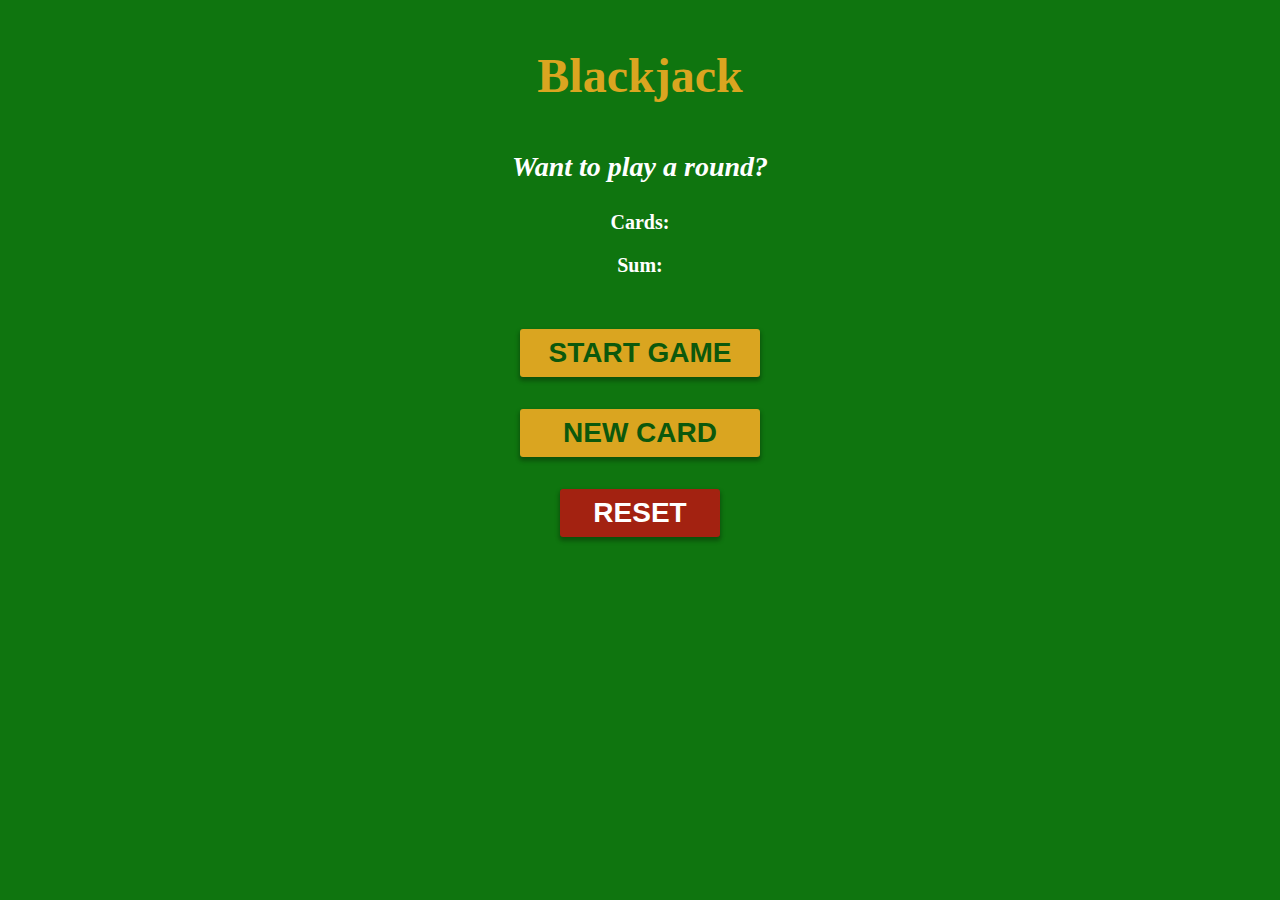
==== Blackjack/index.html @ dfb9ba2b "reset btn and disable btn" ====
<html>
    <head>
        <link rel="stylesheet" href="index.css">
        <title>Blackjack</title>
    </head>
    <body>
        <h1>Blackjack</h1>
        <p id="message-el">Want to play a round?</p>
        <div class="cards-sum">
            <p id='cards-el'>Cards: </p>
            <p id='sum-el'>Sum: </p>
        </div>

        <div class="btns">
            <button id='start-btn' onclick="startGame()">START GAME</button>
            <button id='newCard-btn' onclick="newCard()">NEW CARD</button>
            <button id='reset-btn' onclick="resetGame()">RESET</button>
        </div>


        <script src="index.js"></script>
    </body>
</html>
---- Blackjack/index.css ----
body {
    font-family: 'Trebuchet MS', 'sans-serif';
    background-color: rgb(15, 117, 15);
    text-align: center;
    color: white;
    font-weight: bold;
}

h1 {
    color: goldenrod;
    font-size: 3rem;
    margin: 3rem 0rem;
}

#message-el {
    font-size: 1.75rem;
    font-style: italic;
}

.cards-sum {
    font-size: 1.25rem;
}

.btns {
    display: flex;
    flex-direction: column;
    width: fit-content;
    margin: 0 auto;
}

#start-btn {
    color: rgb(12, 88, 12);
    background-color: goldenrod;
    border: none;
    font-weight: bold;
    font-size: 1.75rem;
    border-radius: 3px;
    padding: .5rem 0rem;
    width: 15rem;
    margin-top: 2rem;
    cursor: pointer;
    box-shadow: 0px 3px 4px 1px rgba(0, 0, 0, .3);
}
#start-btn:active {
    transform: scale(.98);
}
#newCard-btn {
    color: rgb(12, 88, 12);
    background-color: goldenrod;
    border: none;
    font-weight: bold;
    font-size: 1.75rem;
    border-radius: 3px;
    padding: .5rem 0rem;
    width: 15rem;
    margin-top: 2rem;
    cursor: pointer;
    box-shadow: 0px 3px 4px 1px rgba(0, 0, 0, .3);
}
#newCard-btn:active {
    transform: scale(.98);
}
#reset-btn {
    color: rgb(255, 255, 255);
    background-color: rgb(163, 34, 17);
    border: none;
    font-weight: bold;
    font-size: 1.75rem;
    border-radius: 3px;
    padding: .5rem 0rem;
    width: 10rem;
    margin: 2rem auto;
    cursor: pointer;
    box-shadow: 0px 3px 4px 1px rgba(0, 0, 0, .3);
}
#reset-btn:active {
    transform: scale(.98);
}
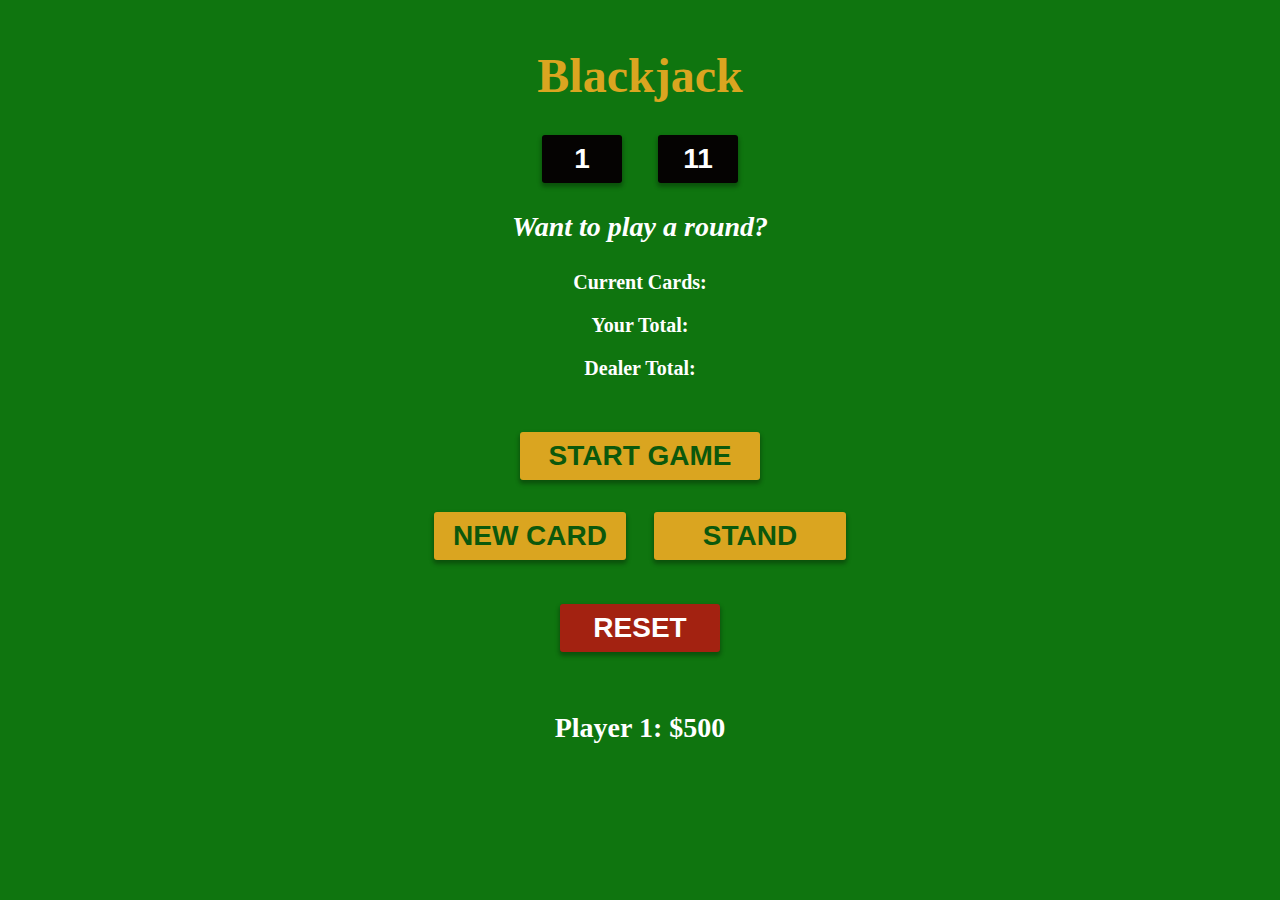
==== commit 08da366c: "game done" ====
--- a/Blackjack/index.html
+++ b/Blackjack/index.html
@@ -5,17 +5,26 @@
     </head>
     <body>
         <h1>Blackjack</h1>
+        <div class="ace-btns">
+            <button id='ace1' onclick="aceEquals1()">1</button>
+            <button id='ace11' onclick="aceEquals11()">11</button>
+        </div>
         <p id="message-el">Want to play a round?</p>
-        <div class="cards-sum">
-            <p id='cards-el'>Cards: </p>
-            <p id='sum-el'>Sum: </p>
+        <div class="info-section">
+            <p id='cards-el'>Current Cards: </p>
+            <p id='sum-el'>Your Total: </p>
+            <p id='dealer-el'>Dealer Total: </p>
         </div>
 
         <div class="btns">
             <button id='start-btn' onclick="startGame()">START GAME</button>
-            <button id='newCard-btn' onclick="newCard()">NEW CARD</button>
+            <div class="new-stand">
+                <button id='newCard-btn' onclick="getNewCard()">NEW CARD</button>
+                <button id='stand-btn' onclick="stand()"> STAND</button>
+            </div>
             <button id='reset-btn' onclick="resetGame()">RESET</button>
         </div>
+        <p id='player-el'>Player 1 Winnings: </p>
 
 
         <script src="index.js"></script>
--- a/Blackjack/index.css
+++ b/Blackjack/index.css
@@ -9,7 +9,7 @@
 h1 {
     color: goldenrod;
     font-size: 3rem;
-    margin: 3rem 0rem;
+    margin: 3rem 0rem 2rem 0rem;
 }
 
 #message-el {
@@ -17,15 +17,23 @@
     font-style: italic;
 }
 
-.cards-sum {
+#player-el {
+    font-size: 1.75rem;
+}
+
+.info-section {
     font-size: 1.25rem;
+}
+
+.new-stand > button {
+    margin: .75rem;
 }
 
 .btns {
     display: flex;
     flex-direction: column;
-    width: fit-content;
     margin: 0 auto;
+    align-items: center;
 }
 
 #start-btn {
@@ -52,12 +60,27 @@
     font-size: 1.75rem;
     border-radius: 3px;
     padding: .5rem 0rem;
-    width: 15rem;
+    width: 12rem;
     margin-top: 2rem;
     cursor: pointer;
     box-shadow: 0px 3px 4px 1px rgba(0, 0, 0, .3);
 }
 #newCard-btn:active {
+    transform: scale(.98);
+}
+#stand-btn {
+    color: rgb(12, 88, 12);
+    background-color: goldenrod;
+    border: none;
+    font-weight: bold;
+    font-size: 1.75rem;
+    border-radius: 3px;
+    padding: .5rem 0rem;
+    width: 12rem;
+    cursor: pointer;
+    box-shadow: 0px 3px 4px 1px rgba(0, 0, 0, .3);
+}
+#stand-btn:active {
     transform: scale(.98);
 }
 #reset-btn {
@@ -75,4 +98,41 @@
 }
 #reset-btn:active {
     transform: scale(.98);
+}
+
+.ace-btns {
+    margin: -2rem auto;
+}
+
+#ace1 {
+    color: rgb(255, 255, 255);
+    background-color: rgb(5, 3, 2);
+    border: none;
+    font-weight: bold;
+    font-size: 1.75rem;
+    border-radius: 3px;
+    padding: .5rem 0rem;
+    width: 5rem;
+    margin: 2rem 1rem;
+    cursor: pointer;
+    box-shadow: 0px 3px 4px 1px rgba(0, 0, 0, .3);
+}
+#ace1:active {
+    transform: scale(.98);
+}
+#ace11 {
+    color: rgb(255, 255, 255);
+    background-color: rgb(5, 3, 2);
+    border: none;
+    font-weight: bold;
+    font-size: 1.75rem;
+    border-radius: 3px;
+    padding: .5rem 0rem;
+    width: 5rem;
+    margin: 2rem 1rem;
+    cursor: pointer;
+    box-shadow: 0px 3px 4px 1px rgba(0, 0, 0, .3);
+}
+#ace11:active {
+    transform: scale(.98);
 }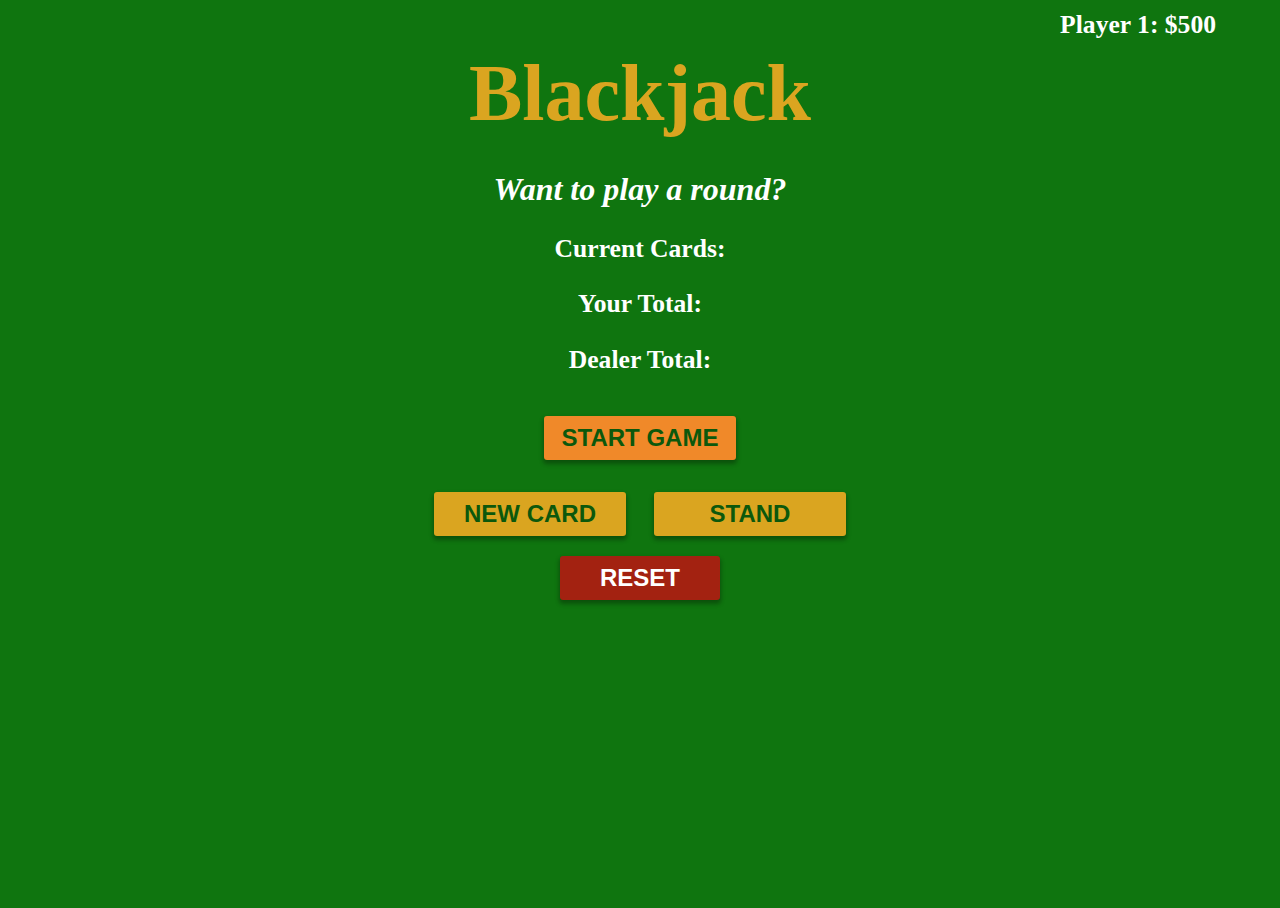
==== commit 76607f17: "maybe done" ====
--- a/Blackjack/index.html
+++ b/Blackjack/index.html
@@ -1,10 +1,12 @@
 <html>
     <head>
+        <meta content="width=device-width, initial-scale=1" name="viewport" />
         <link rel="stylesheet" href="index.css">
         <title>Blackjack</title>
     </head>
     <body>
         <h1>Blackjack</h1>
+        <p id='player-el'>Player 1 Winnings: </p>
         <div class="ace-btns">
             <button id='ace1' onclick="aceEquals1()">1</button>
             <button id='ace11' onclick="aceEquals11()">11</button>
@@ -24,7 +26,6 @@
             </div>
             <button id='reset-btn' onclick="resetGame()">RESET</button>
         </div>
-        <p id='player-el'>Player 1 Winnings: </p>
 
 
         <script src="index.js"></script>
--- a/Blackjack/index.css
+++ b/Blackjack/index.css
@@ -8,21 +8,26 @@
 
 h1 {
     color: goldenrod;
-    font-size: 3rem;
-    margin: 3rem 0rem 2rem 0rem;
+    font-size: clamp(2rem, 10vw, 5rem);
+    margin: 3rem 0rem 1rem 0rem;
 }
 
 #message-el {
-    font-size: 1.75rem;
+    font-size: clamp(1.25rem, 3vw, 2rem);
     font-style: italic;
+    max-width: 80%;
+    margin: 1rem auto;
 }
 
 #player-el {
-    font-size: 1.75rem;
+    font-size: clamp(1.25rem, 2vw, 2rem);
+    position: absolute;
+    top: -1rem;
+    right: 5%;
 }
 
 .info-section {
-    font-size: 1.25rem;
+    font-size: clamp(1.15rem, 2vw, 2rem)
 }
 
 .new-stand > button {
@@ -32,19 +37,19 @@
 .btns {
     display: flex;
     flex-direction: column;
-    margin: 0 auto;
+    margin: -1rem auto;
     align-items: center;
 }
 
 #start-btn {
     color: rgb(12, 88, 12);
-    background-color: goldenrod;
+    background-color: rgb(240, 137, 41);
     border: none;
     font-weight: bold;
-    font-size: 1.75rem;
+    font-size: clamp(1rem, 2vw, 1.5rem);
     border-radius: 3px;
     padding: .5rem 0rem;
-    width: 15rem;
+    width: 12rem;
     margin-top: 2rem;
     cursor: pointer;
     box-shadow: 0px 3px 4px 1px rgba(0, 0, 0, .3);
@@ -57,7 +62,7 @@
     background-color: goldenrod;
     border: none;
     font-weight: bold;
-    font-size: 1.75rem;
+    font-size: clamp(1rem, 2vw, 1.5rem);
     border-radius: 3px;
     padding: .5rem 0rem;
     width: 12rem;
@@ -73,7 +78,7 @@
     background-color: goldenrod;
     border: none;
     font-weight: bold;
-    font-size: 1.75rem;
+    font-size: clamp(1rem, 2vw, 1.5rem);
     border-radius: 3px;
     padding: .5rem 0rem;
     width: 12rem;
@@ -88,11 +93,11 @@
     background-color: rgb(163, 34, 17);
     border: none;
     font-weight: bold;
-    font-size: 1.75rem;
+    font-size: clamp(1rem, 2vw, 1.5rem);
     border-radius: 3px;
     padding: .5rem 0rem;
     width: 10rem;
-    margin: 2rem auto;
+    margin: .5rem auto 1.5rem auto;
     cursor: pointer;
     box-shadow: 0px 3px 4px 1px rgba(0, 0, 0, .3);
 }
@@ -101,7 +106,9 @@
 }
 
 .ace-btns {
-    margin: -2rem auto;
+    display: flex;
+    justify-content: center;
+    height: fit-content;
 }
 
 #ace1 {
@@ -109,30 +116,38 @@
     background-color: rgb(5, 3, 2);
     border: none;
     font-weight: bold;
-    font-size: 1.75rem;
+    font-size: clamp(.9rem, 2vw, 2rem);
     border-radius: 3px;
     padding: .5rem 0rem;
     width: 5rem;
-    margin: 2rem 1rem;
+    margin: 0 1rem;
     cursor: pointer;
     box-shadow: 0px 3px 4px 1px rgba(0, 0, 0, .3);
+    display: none;
 }
 #ace1:active {
     transform: scale(.98);
+}
+#ace1.show {
+    display: block;
 }
 #ace11 {
     color: rgb(255, 255, 255);
     background-color: rgb(5, 3, 2);
     border: none;
     font-weight: bold;
-    font-size: 1.75rem;
+    font-size: clamp(.9rem, 2vw, 2rem);
     border-radius: 3px;
     padding: .5rem 0rem;
     width: 5rem;
-    margin: 2rem 1rem;
+    margin: 0 1rem;
     cursor: pointer;
     box-shadow: 0px 3px 4px 1px rgba(0, 0, 0, .3);
+    display: none;
 }
 #ace11:active {
     transform: scale(.98);
+}
+#ace11.show {
+    display: block;
 }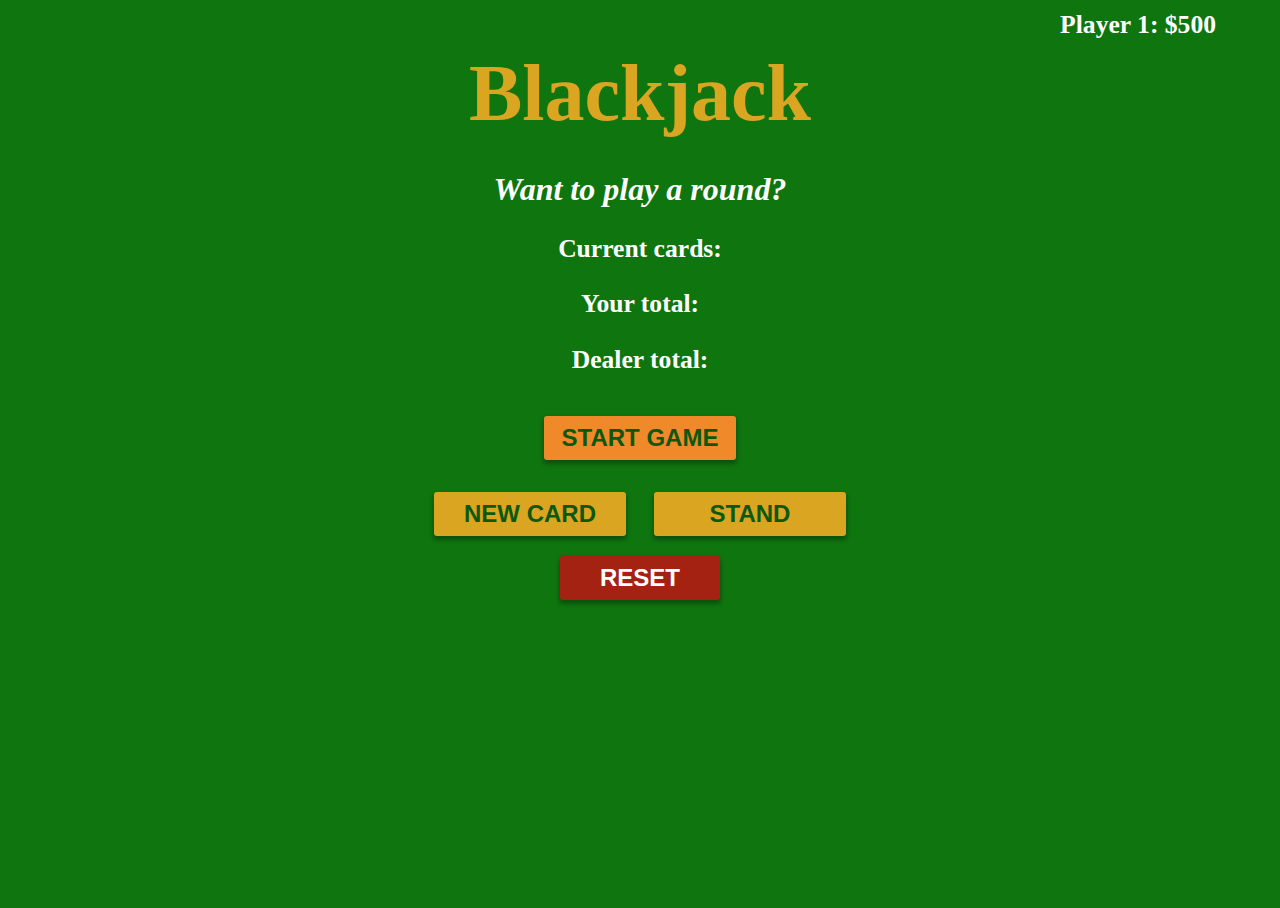
==== commit 69bd90b1: "fixed 21 bug" ====
--- a/Blackjack/index.html
+++ b/Blackjack/index.html
@@ -13,9 +13,9 @@
         </div>
         <p id="message-el">Want to play a round?</p>
         <div class="info-section">
-            <p id='cards-el'>Current Cards: </p>
-            <p id='sum-el'>Your Total: </p>
-            <p id='dealer-el'>Dealer Total: </p>
+            <p id='cards-el'>Current cards: </p>
+            <p id='sum-el'>Your total: </p>
+            <p id='dealer-el'>Dealer total: </p>
         </div>
 
         <div class="btns">
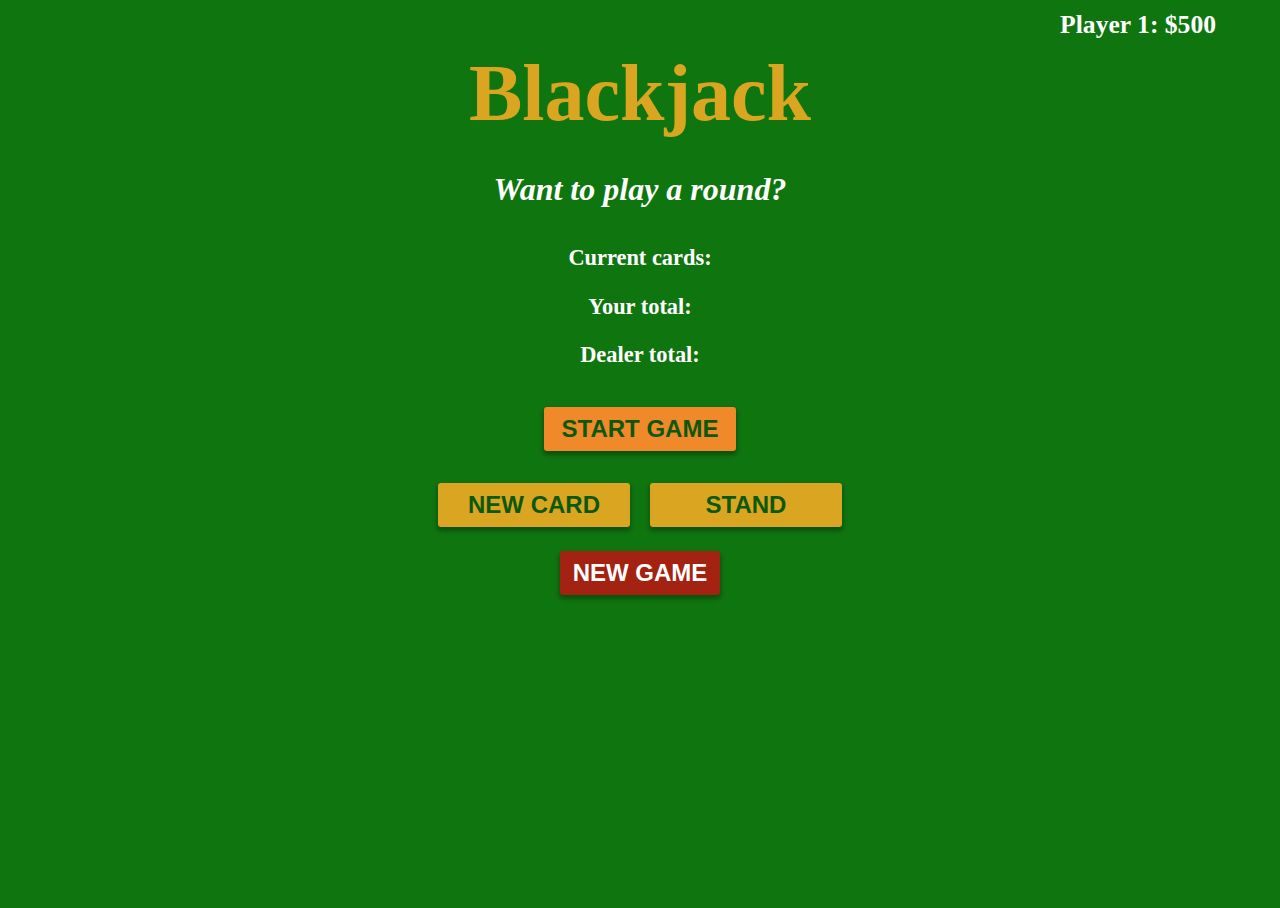
==== commit dd1b9d06: "new game and layout shift" ====
--- a/Blackjack/index.html
+++ b/Blackjack/index.html
@@ -24,7 +24,7 @@
                 <button id='newCard-btn' onclick="getNewCard()">NEW CARD</button>
                 <button id='stand-btn' onclick="stand()"> STAND</button>
             </div>
-            <button id='reset-btn' onclick="resetGame()">RESET</button>
+            <button id='reset-btn' onclick="resetGame()">NEW GAME</button>
         </div>
 
 
--- a/Blackjack/index.css
+++ b/Blackjack/index.css
@@ -16,7 +16,14 @@
     font-size: clamp(1.25rem, 3vw, 2rem);
     font-style: italic;
     max-width: 80%;
+    min-height: 52px;
     margin: 1rem auto;
+}
+
+@media screen and (max-width: 481px) {
+    #message-el {
+        min-height: 69px;
+    }
 }
 
 #player-el {
@@ -27,11 +34,11 @@
 }
 
 .info-section {
-    font-size: clamp(1.15rem, 2vw, 2rem)
+    font-size: clamp(1.15rem, 2vw, 1.4rem)
 }
 
 .new-stand > button {
-    margin: .75rem;
+    margin: .5rem;
 }
 
 .btns {
@@ -97,7 +104,7 @@
     border-radius: 3px;
     padding: .5rem 0rem;
     width: 10rem;
-    margin: .5rem auto 1.5rem auto;
+    margin: 1rem auto 1.5rem auto;
     cursor: pointer;
     box-shadow: 0px 3px 4px 1px rgba(0, 0, 0, .3);
 }
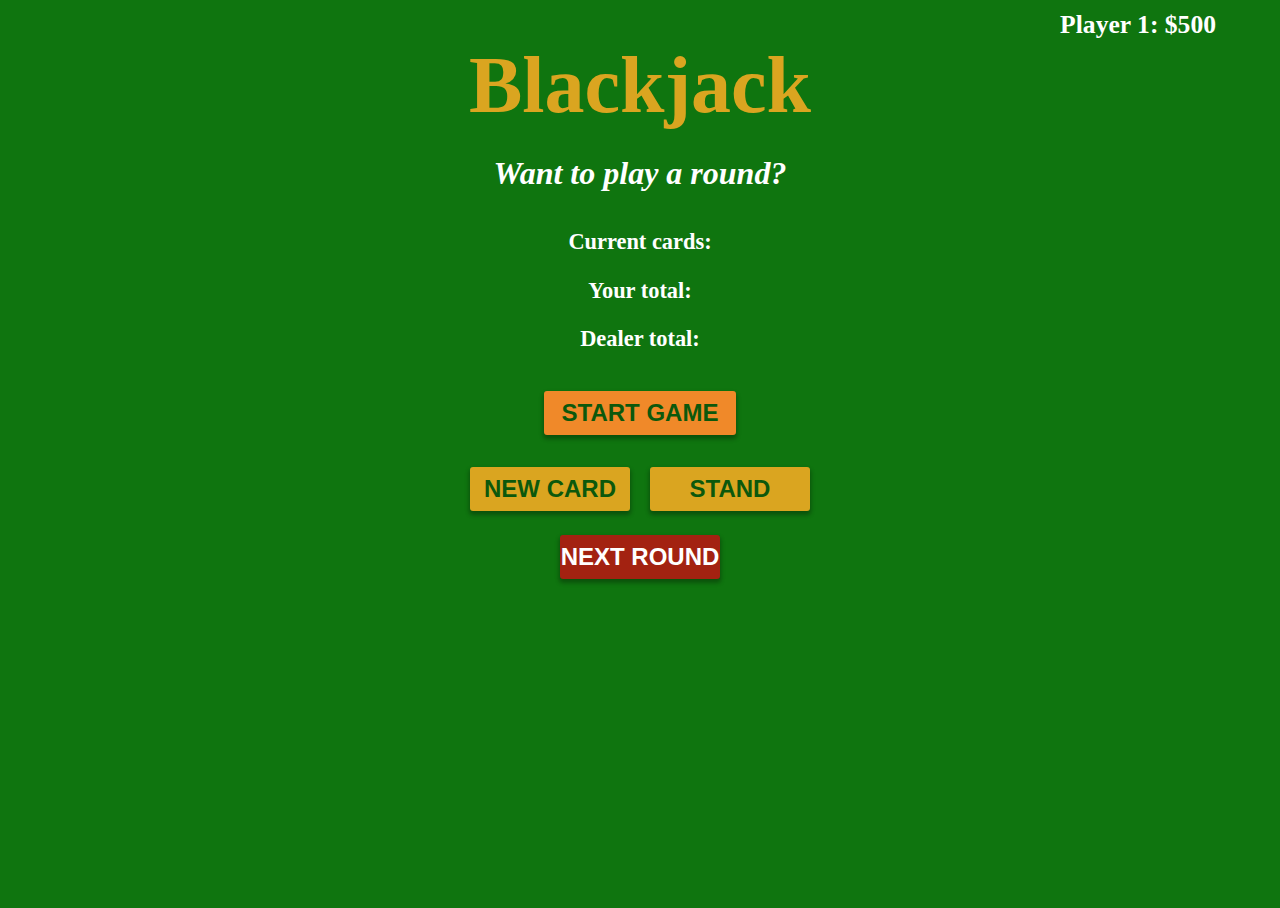
==== commit 9cb387b3: "new game btn label" ====
--- a/Blackjack/index.html
+++ b/Blackjack/index.html
@@ -24,7 +24,7 @@
                 <button id='newCard-btn' onclick="getNewCard()">NEW CARD</button>
                 <button id='stand-btn' onclick="stand()"> STAND</button>
             </div>
-            <button id='reset-btn' onclick="resetGame()">NEW GAME</button>
+            <button id='reset-btn' onclick="resetGame()">NEXT ROUND</button>
         </div>
 
 
--- a/Blackjack/index.css
+++ b/Blackjack/index.css
@@ -9,7 +9,7 @@
 h1 {
     color: goldenrod;
     font-size: clamp(2rem, 10vw, 5rem);
-    margin: 3rem 0rem 1rem 0rem;
+    margin: 2.5rem 0rem 0rem 0rem;
 }
 
 #message-el {
@@ -72,7 +72,7 @@
     font-size: clamp(1rem, 2vw, 1.5rem);
     border-radius: 3px;
     padding: .5rem 0rem;
-    width: 12rem;
+    width: 10rem;
     margin-top: 2rem;
     cursor: pointer;
     box-shadow: 0px 3px 4px 1px rgba(0, 0, 0, .3);
@@ -88,7 +88,7 @@
     font-size: clamp(1rem, 2vw, 1.5rem);
     border-radius: 3px;
     padding: .5rem 0rem;
-    width: 12rem;
+    width: 10rem;
     cursor: pointer;
     box-shadow: 0px 3px 4px 1px rgba(0, 0, 0, .3);
 }
@@ -116,6 +116,7 @@
     display: flex;
     justify-content: center;
     height: fit-content;
+    margin-top: .5rem;
 }
 
 #ace1 {
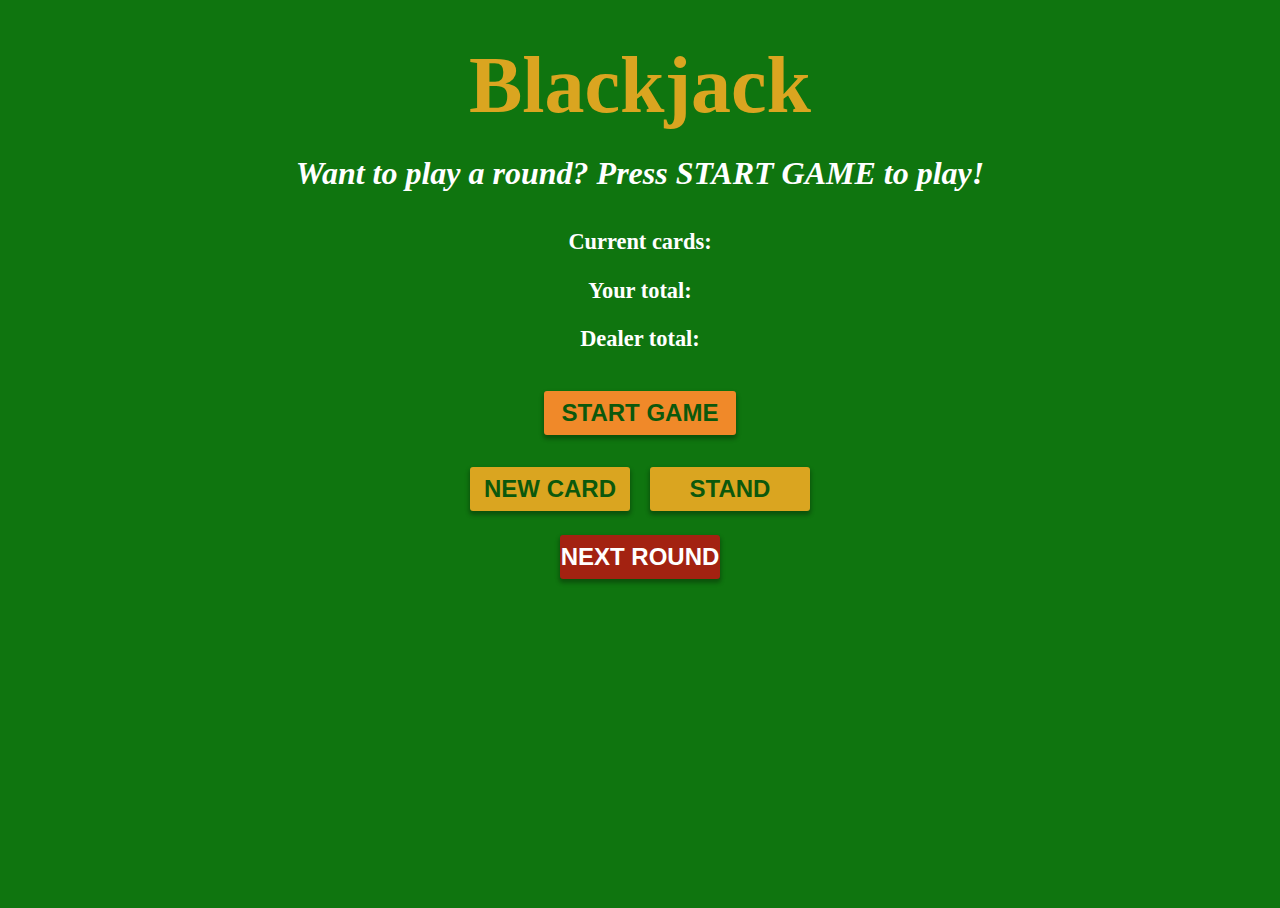
==== commit e45e3c46: "fixes" ====
--- a/Blackjack/index.html
+++ b/Blackjack/index.html
@@ -6,12 +6,11 @@
     </head>
     <body>
         <h1>Blackjack</h1>
-        <p id='player-el'>Player 1 Winnings: </p>
         <div class="ace-btns">
             <button id='ace1' onclick="aceEquals1()">1</button>
             <button id='ace11' onclick="aceEquals11()">11</button>
         </div>
-        <p id="message-el">Want to play a round?</p>
+        <p id="message-el">Want to play a round?  Press START GAME to play!</p>
         <div class="info-section">
             <p id='cards-el'>Current cards: </p>
             <p id='sum-el'>Your total: </p>
@@ -20,6 +19,7 @@
 
         <div class="btns">
             <button id='start-btn' onclick="startGame()">START GAME</button>
+            <p id='player-el'>Player 1 Winnings: </p>
             <div class="new-stand">
                 <button id='newCard-btn' onclick="getNewCard()">NEW CARD</button>
                 <button id='stand-btn' onclick="stand()"> STAND</button>
--- a/Blackjack/index.css
+++ b/Blackjack/index.css
@@ -27,11 +27,49 @@
 }
 
 #player-el {
-    font-size: clamp(1.25rem, 2vw, 2rem);
-    position: absolute;
-    top: -1rem;
-    right: 5%;
-}
+    font-size: clamp(1.75rem, 3vw, 2.2rem);
+    display: none;
+}
+#player-el.show {
+    display: block;
+    color: rgb(226, 142, 63);
+    margin: 1rem 0 0 0;
+}
+#player-el.shake {
+  animation-name: hvr-wobble-horizontal;
+  animation-duration: 1s;
+  animation-timing-function: ease-in-out;
+  animation-iteration-count: 1;
+  transform: perspective(1px) translateZ(0);
+  vertical-align: middle;
+}
+
+@keyframes hvr-wobble-horizontal {
+    16.65% {
+      -webkit-transform: translateX(8px);
+      transform: translateX(8px);
+    }
+    33.3% {
+      -webkit-transform: translateX(-6px);
+      transform: translateX(-6px);
+    }
+    49.95% {
+      -webkit-transform: translateX(4px);
+      transform: translateX(4px);
+    }
+    66.6% {
+      -webkit-transform: translateX(-2px);
+      transform: translateX(-2px);
+    }
+    83.25% {
+      -webkit-transform: translateX(1px);
+      transform: translateX(1px);
+    }
+    100% {
+      -webkit-transform: translateX(0);
+      transform: translateX(0);
+    }
+  }
 
 .info-section {
     font-size: clamp(1.15rem, 2vw, 1.4rem)
@@ -64,6 +102,9 @@
 #start-btn:active {
     transform: scale(.98);
 }
+#start-btn.clicked {
+    display: none;
+}
 #newCard-btn {
     color: rgb(12, 88, 12);
     background-color: goldenrod;
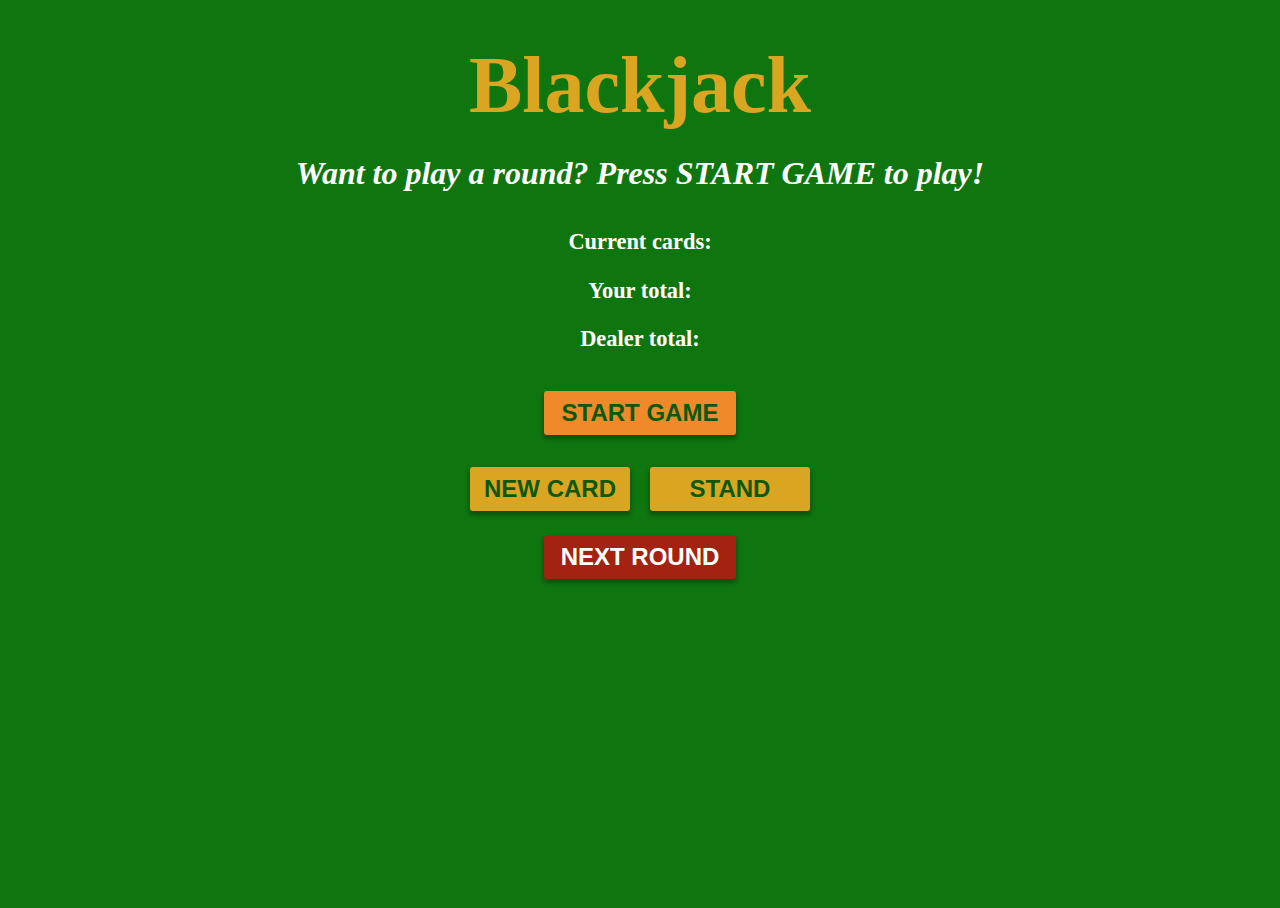
==== commit eb6d13bc: "refactor ace" ====
--- a/Blackjack/index.html
+++ b/Blackjack/index.html
@@ -7,8 +7,8 @@
     <body>
         <h1>Blackjack</h1>
         <div class="ace-btns">
-            <button id='ace1' onclick="aceEquals1()">1</button>
-            <button id='ace11' onclick="aceEquals11()">11</button>
+            <button id='ace1' onclick="chooseAce(1)">1</button>
+            <button id='ace11' onclick="chooseAce(11)">11</button>
         </div>
         <p id="message-el">Want to play a round?  Press START GAME to play!</p>
         <div class="info-section">
--- a/Blackjack/index.css
+++ b/Blackjack/index.css
@@ -144,13 +144,19 @@
     font-size: clamp(1rem, 2vw, 1.5rem);
     border-radius: 3px;
     padding: .5rem 0rem;
-    width: 10rem;
+    width: 12rem;
     margin: 1rem auto 1.5rem auto;
     cursor: pointer;
     box-shadow: 0px 3px 4px 1px rgba(0, 0, 0, .3);
 }
 #reset-btn:active {
     transform: scale(.98);
+}
+
+@media screen and (max-width: 481px) {
+    #reset-btn {
+        width: 10rem
+    }
 }
 
 .ace-btns {
